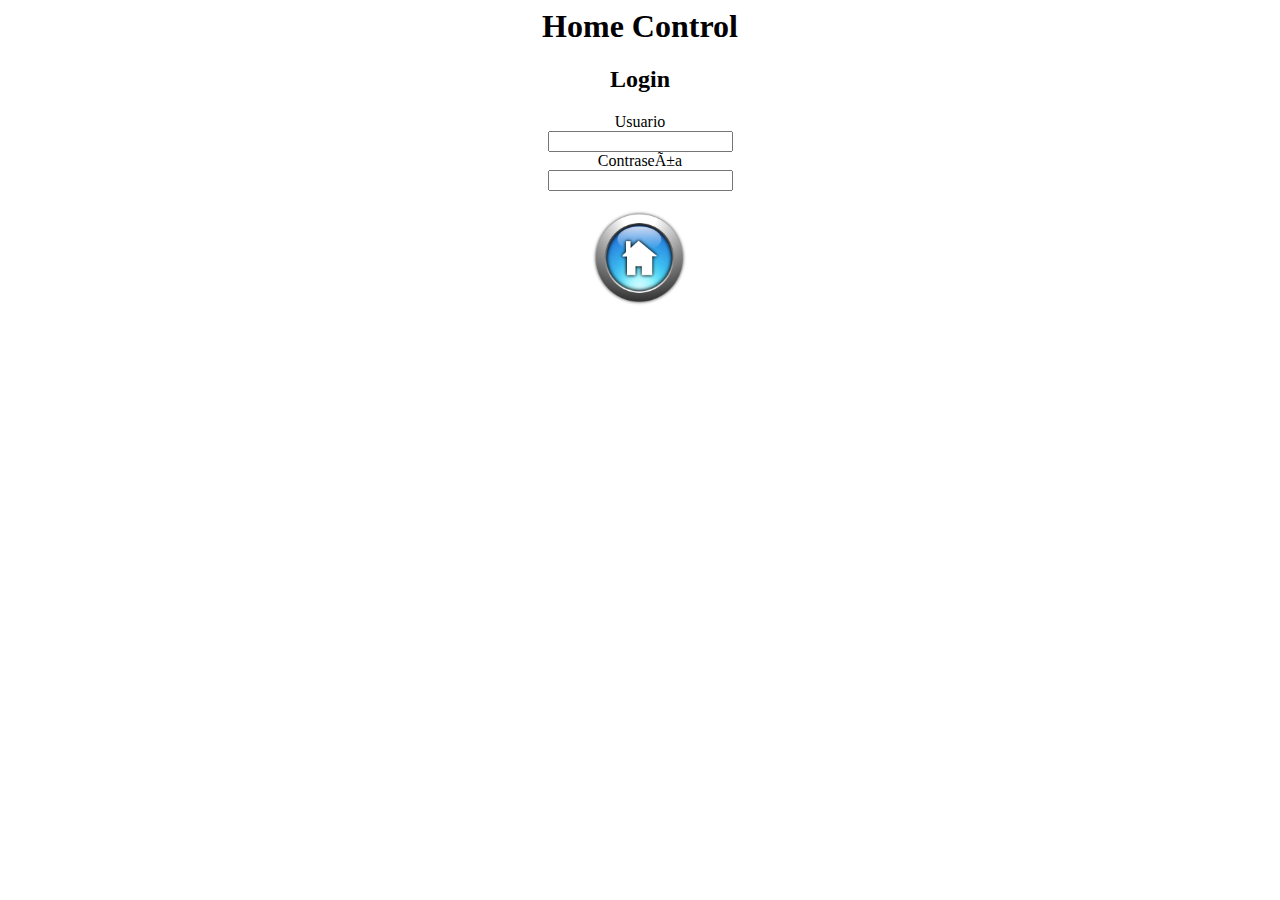
==== index.html @ 8cf05579 "Etapa inicial" ====
<html lang = "esp">
    <head>
        <meta charset = "UTF -8">
        <title>Bienvenido </title>
    </head>

    <body>
        <h1 align="Center">Home Control</h1>
        <form name="login" align="center">
            <h2>Login</h2>
            <label for="usr">Usuario</labe><br>
            <input name="usr" type="text" id="usr"></input><br>
            <label for="ctr">Contraseña</label><br>
            <input name="ctr" type="password" id="ctr"></input><br><br>
        </form>
            
        <a href="control.html" align="center">
            <img src="home.png" alt="Iniciar" width="100" height="100"></img>
        </a>
        
       
    </body>

</html>
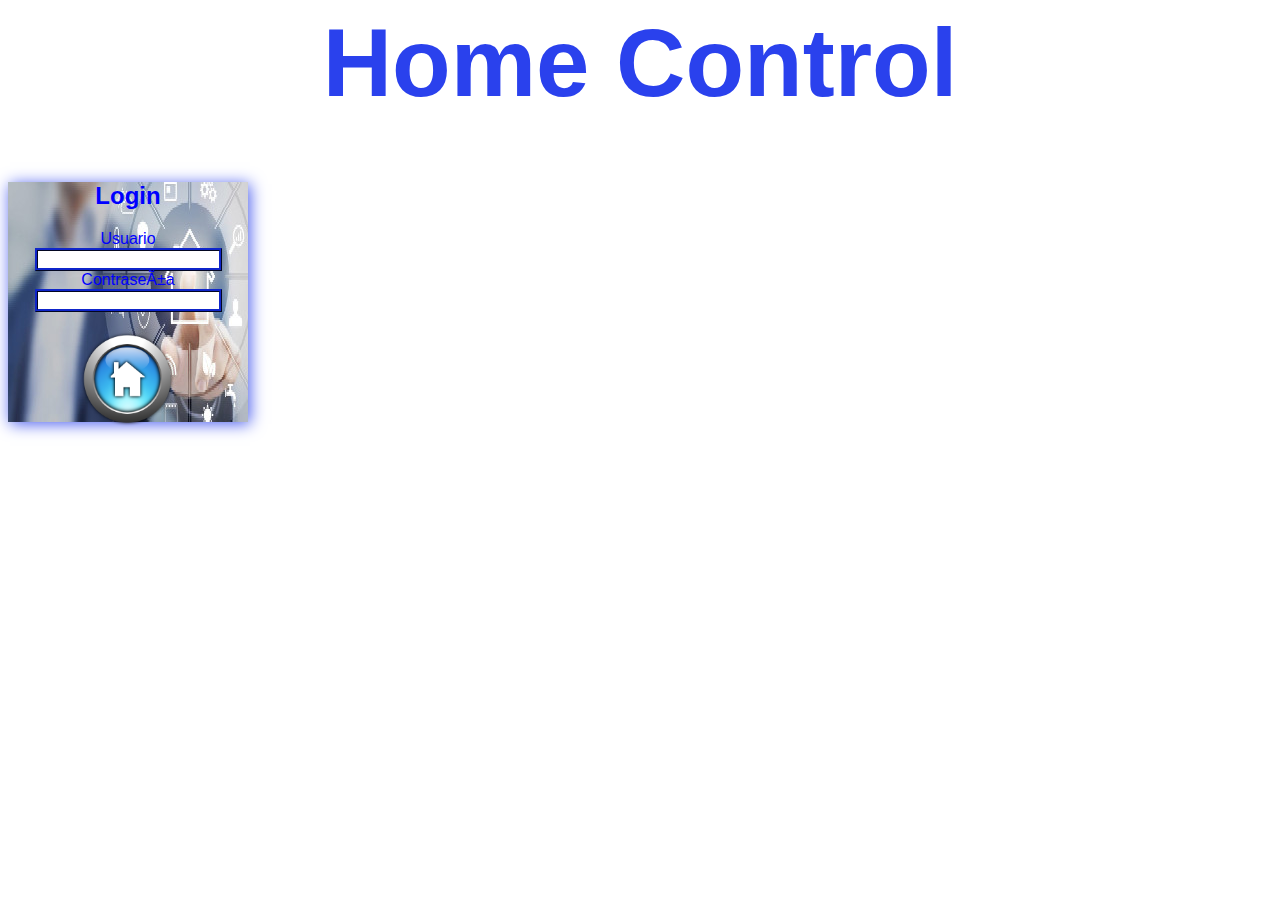
==== commit c0a8e829: "Estilo, primera clase" ====
--- a/index.html
+++ b/index.html
@@ -1,21 +1,24 @@
-<html lang = "esp">
+<html lang = "esp" id="log">
     <head>
         <meta charset = "UTF -8">
         <title>Bienvenido </title>
+        <link rel="stylesheet" type="text/css" href="EstiloPcipal.css"/>
     </head>
 
     <body>
-        <h1 align="Center">Home Control</h1>
-        <form name="login" align="center">
+        <div id="titulo">
+            <h1>Home Control</h1>
+        </div>     
+        <form id="formulario" align="center">
             <h2>Login</h2>
             <label for="usr">Usuario</labe><br>
-            <input name="usr" type="text" id="usr"></input><br>
+            <input name="usr" type="text" class="int"></input><br>
             <label for="ctr">Contraseña</label><br>
-            <input name="ctr" type="password" id="ctr"></input><br><br>
+            <input name="ctr" type="password" class="int"></input><br><br>
         </form>
             
-        <a href="control.html" align="center">
-            <img src="home.png" alt="Iniciar" width="100" height="100"></img>
+        <a href="control.html" align="center" >
+            <img src="home.png" alt="Iniciar" id="icon"></img>
         </a>
         
        
--- a/EstiloPcipal.css
+++ b/EstiloPcipal.css
@@ -0,0 +1,57 @@
+ 
+            #log{
+
+                background-image: url(5940.jpg);
+
+            }
+            
+            
+            #titulo{
+                text-align: center;
+				font-size: 3em;
+                font-style: normal;
+                font-family: "Cooper Black",arial,helvetica;
+                color: 2a41ed;
+				text-shadow:2px 2px 5px white;
+
+               
+
+            }
+            #formulario{
+				
+				
+				width: 15em;
+				height:15em;
+                background-image: url(fond.jpg);
+				
+				font-style: normal;
+                font-family: "Cooper Black",arial,helvetica;
+                color: blue;
+				box-shadow: 2px 2px 15px #4a5def;
+			
+               
+
+
+            }
+		
+            .int{
+                border-width: medium;
+                border-style: ridge;
+                border-color: 091676;
+			
+
+            }
+			#icon{
+				width: 6.25em;
+				height: 6.25em;
+			}
+			
+				
+			#titulo:hover{
+				font-size:3.5em;
+			}
+			
+			#icon:hover{
+				width:7em;
+				height:7em;
+			}
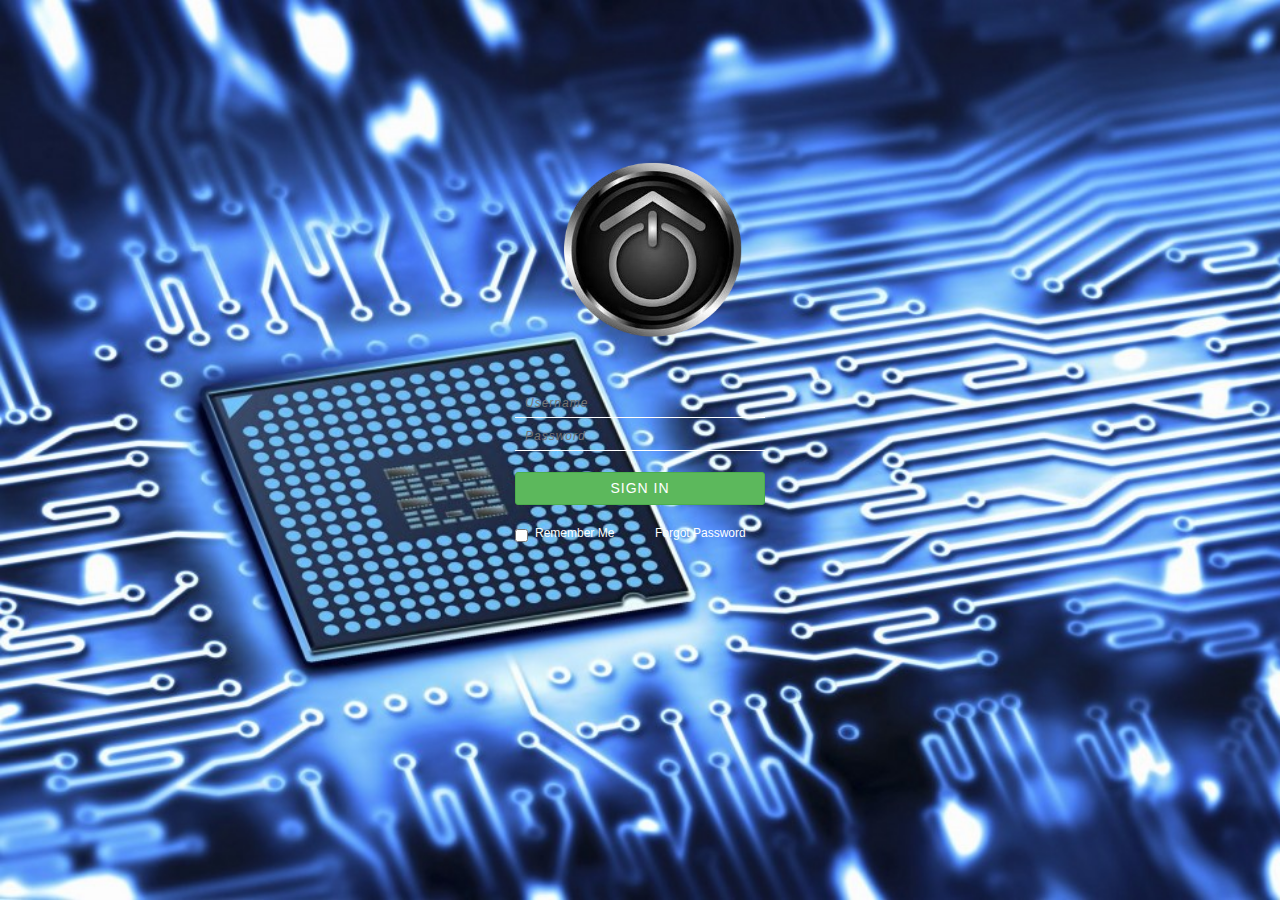
==== commit 2f7ca3d0: "bootstrap" ====
--- a/index.html
+++ b/index.html
@@ -2,24 +2,56 @@
     <head>
         <meta charset = "UTF -8">
         <title>Bienvenido </title>
+		<link rel="stylesheet" href="https://maxcdn.bootstrapcdn.com/bootstrap/3.3.7/css/bootstrap.min.css">
         <link rel="stylesheet" type="text/css" href="EstiloPcipal.css"/>
+		
+
     </head>
 
     <body>
-        <div id="titulo">
-            <h1>Home Control</h1>
-        </div>     
-        <form id="formulario" align="center">
-            <h2>Login</h2>
-            <label for="usr">Usuario</labe><br>
-            <input name="usr" type="text" class="int"></input><br>
-            <label for="ctr">Contraseña</label><br>
-            <input name="ctr" type="password" class="int"></input><br><br>
-        </form>
-            
-        <a href="control.html" align="center" >
-            <img src="home.png" alt="Iniciar" id="icon"></img>
-        </a>
+
+        <div class="container">
+    <div class="row">
+        <div class="col-md-12">
+            <div class="pr-wrap">
+                <div class="pass-reset">
+                    <label>
+                        Enter the email you signed up with</label>
+                    <input type="email" placeholder="Email" />
+                    <input type="submit" value="Submit" class="pass-reset-submit btn btn-success btn-sm" />
+                </div>
+            </div>
+            <div class="wrap">
+            	
+                <form class="login">
+                	<div class="col-sm-12">
+                		<img class="icon" src="Fondos/icon.png" width="200" height="200"/>
+               		 </div>
+                <input type="text" placeholder="Username" />
+                <input type="password" placeholder="Password" />
+                <input type="submit" value="Sign In" class="btn btn-success btn-sm" />
+                <div class="remember-forgot">
+                    <div class="row">
+                        <div class="col-md-6">
+                            <div class="checkbox">
+                                <label>
+                                    <input type="checkbox" />
+                                    Remember Me
+                                </label>
+                            </div>
+                        </div>
+                        <div class="col-md-6 forgot-pass-content">
+                            <a href="javascription:void(0)" class="forgot-pass">Forgot Password</a>
+                        </div>
+                    </div>
+                </div>
+                </form>
+            </div>
+        </div>
+    </div>
+   
+</div>
+
         
        
     </body>
--- a/EstiloPcipal.css
+++ b/EstiloPcipal.css
@@ -1,57 +1,179 @@
- 
-            #log{
+ body
+{
+    background: url(Fondos/fondo3.jpg) fixed;
+    background-size: cover;
+    padding: 0;
+    margin: 0;
+}
 
-                background-image: url(5940.jpg);
+.wrap
+{
+    width: 100%;
+    height: 100%;
+    min-height: 100%;
+    position: absolute;
+    top: 0;
+    left: 0;
+    z-index: 99;
+}
 
-            }
-            
-            
-            #titulo{
-                text-align: center;
-				font-size: 3em;
-                font-style: normal;
-                font-family: "Cooper Black",arial,helvetica;
-                color: 2a41ed;
-				text-shadow:2px 2px 5px white;
+div.col-sm-12
+{
+    /*font-family: 'Open Sans' , sans-serif;
+    font-size: 20px;
+    font-weight: 600;
+    text-align: center;
+    color: #FFFFFF;
+    margin-top: 5%;
+    text-transform: uppercase;
+    letter-spacing: 4px;*/
+	
+		margin-bottom: 40;
+		margin-left:23;
+	
+}
 
-               
+form
+{
+    width: 250px;
+    margin: 150 auto;
+}
 
-            }
-            #formulario{
-				
-				
-				width: 15em;
-				height:15em;
-                background-image: url(fond.jpg);
-				
-				font-style: normal;
-                font-family: "Cooper Black",arial,helvetica;
-                color: blue;
-				box-shadow: 2px 2px 15px #4a5def;
-			
-               
+form.login input[type="text"], form.login input[type="password"]
+{
+    width: 100%;
+    margin: 0;
+    padding: 5px 10px;
+    background: 0;
+    border: 0;
+    border-bottom: 1px solid #FFFFFF;
+    outline: 0;
+    font-style: italic;
+    font-size: 12px;
+    font-weight: 400;
+    letter-spacing: 1px;
+    margin-bottom: 5px;
+    color: #FFFFFF;
+    outline: 0;
+}
+
+form.login input[type="submit"]
+{
+    width: 100%;
+    font-size: 14px;
+    text-transform: uppercase;
+    font-weight: 500;
+    margin-top: 16px;
+    outline: 0;
+    cursor: pointer;
+    letter-spacing: 1px;
+}
+
+form.login input[type="submit"]:hover
+{
+    transition: background-color 0.5s ease;
+}
 
 
-            }
-		
-            .int{
-                border-width: medium;
-                border-style: ridge;
-                border-color: 091676;
-			
+form.login .remember-forgot
+{
+    float: left;
+    width: 100%;
+    margin: 10px 0 0 0;
+	
+	
+}
+form.login .forgot-pass-content
+{
+    min-height: 20px;
+    margin-top: 10px;
+    margin-bottom: 10px;
+}
+form.login label, form.login a
+{
+    font-size: 12px;
+	font-style: bold;
+    font-weight: 400;
+    color: #ffffff;
+}
 
-            }
-			#icon{
-				width: 6.25em;
-				height: 6.25em;
-			}
-			
-				
-			#titulo:hover{
-				font-size:3.5em;
-			}
-			
-			#icon:hover{
-				width:7em;
-				height:7em;
-			}
+form.login a
+{
+    transition: color 0.5s ease;
+}
+
+form.login a:hover
+{
+    color: #2ecc71;
+}
+
+.pr-wrap
+{
+    width: 100%;
+    height: 100%;
+    min-height: 100%;
+    position: absolute;
+    top: 0;
+    left: 0;
+    z-index: 999;
+    display: none;
+}
+
+.show-pass-reset
+{
+    display: block !important;
+}
+
+.pass-reset
+{
+    margin: 0 auto;
+    width: 250px;
+    position: relative;
+    margin-top: 22%;
+    z-index: 999;
+    background: #FFFFFF;
+    padding: 20px 15px;
+}
+
+.pass-reset label
+{
+    font-size: 12px;
+    font-weight: 400;
+    margin-bottom: 15px;
+}
+
+.pass-reset input[type="email"]
+{
+    width: 100%;
+    margin: 5px 0 0 0;
+    padding: 5px 10px;
+    background: 0;
+    border: 0;
+    border-bottom: 1px solid #000000;
+    outline: 0;
+    font-style: italic;
+    font-size: 12px;
+    font-weight: 400;
+    letter-spacing: 1px;
+    margin-bottom: 5px;
+    color: #000000;
+    outline: 0;
+}
+
+.pass-reset input[type="submit"]
+{
+    width: 100%;
+    border: 0;
+    font-size: 14px;
+    text-transform: uppercase;
+    font-weight: 500;
+    margin-top: 10px;
+    outline: 0;
+    cursor: pointer;
+    letter-spacing: 1px;
+}
+
+.pass-reset input[type="submit"]:hover
+{
+    transition: background-color 0.5s ease;
+}
